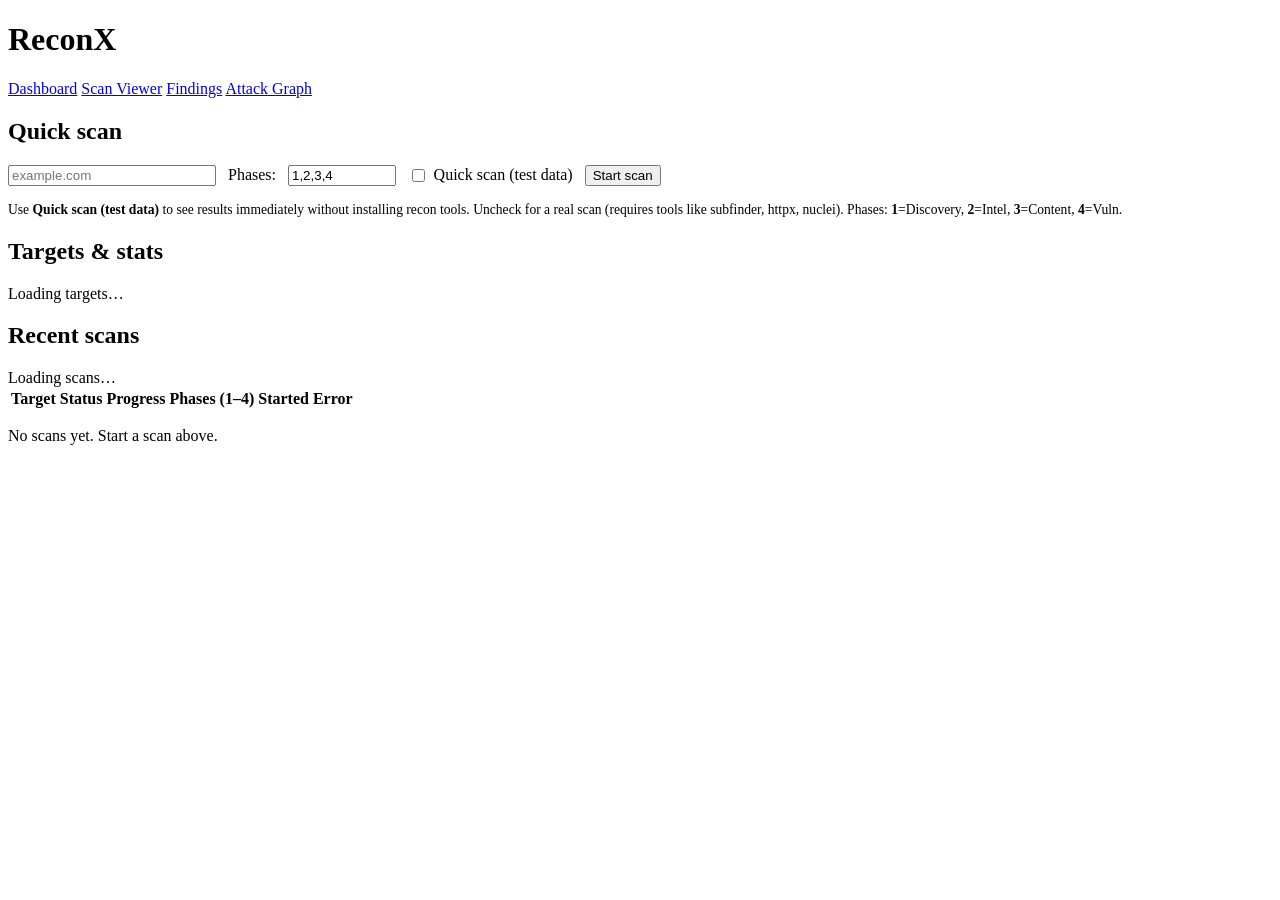
==== web/static/index.html @ 7039ba34 "Add initial project structure and essential files - Created .env.example for environment variable co" ====
<!DOCTYPE html>
<html lang="en">
<head>
  <meta charset="UTF-8">
  <meta name="viewport" content="width=device-width, initial-scale=1.0">
  <title>ReconX - Dashboard</title>
  <link rel="stylesheet" href="/assets/css/style.css">
  <link rel="preconnect" href="https://fonts.googleapis.com">
  <link rel="preconnect" href="https://fonts.gstatic.com" crossorigin>
  <link href="https://fonts.googleapis.com/css2?family=Inter:wght@400;500;600;700&family=JetBrains+Mono:wght@400;500;600&display=swap" rel="stylesheet">
</head>
<body>
  <header class="app-header">
    <h1>ReconX</h1>
    <nav class="app-nav">
      <a href="/" class="active">Dashboard</a>
      <a href="/scan_viewer.html">Scan Viewer</a>
      <a href="/findings.html">Findings</a>
      <a href="/graph_viewer.html">Attack Graph</a>
    </nav>
  </header>

  <main class="main">
    <div class="card">
      <h2>Quick scan</h2>
      <div style="display: flex; gap: 0.75rem; flex-wrap: wrap; align-items: center;">
        <input type="text" id="target" placeholder="example.com" style="min-width: 200px;">
        <label style="color: var(--text-muted);">Phases:</label>
        <input type="text" id="phases" value="1,2,3,4" style="width: 100px;">
        <label style="display: flex; align-items: center; gap: 0.35rem; cursor: pointer;">
          <input type="checkbox" id="testMode" title="Use mock data so results appear in seconds (no real tools needed)">
          <span>Quick scan (test data)</span>
        </label>
        <button type="button" class="btn btn-primary" id="startScan">Start scan</button>
      </div>
      <p id="scanMsg" class="error-msg hidden"></p>
      <p style="color: var(--text-muted); font-size: 0.85rem; margin: 0.5rem 0 0 0;">Use <strong>Quick scan (test data)</strong> to see results immediately without installing recon tools. Uncheck for a real scan (requires tools like subfinder, httpx, nuclei). Phases: <strong>1</strong>=Discovery, <strong>2</strong>=Intel, <strong>3</strong>=Content, <strong>4</strong>=Vuln.</p>
    </div>

    <div class="card">
      <h2>Targets &amp; stats</h2>
      <div id="targetsLoading" class="empty-state">Loading targets…</div>
      <div id="targetsList" class="hidden"></div>
    </div>

    <div class="card">
      <h2>Recent scans</h2>
      <div id="scansLoading" class="empty-state">Loading scans…</div>
      <div id="scansList" class="hidden">
        <div class="table-wrap">
          <table>
            <thead>
              <tr>
                <th>Target</th>
                <th>Status</th>
                <th>Progress</th>
                <th>Phases (1–4)</th>
                <th>Started</th>
                <th>Error</th>
              </tr>
            </thead>
            <tbody id="scansTableBody"></tbody>
          </table>
        </div>
      </div>
      <div id="scansEmpty" class="empty-state hidden">
        <p>No scans yet. Start a scan above.</p>
      </div>
    </div>
  </main>

  <script src="/assets/js/dashboard.js"></script>
</body>
</html>
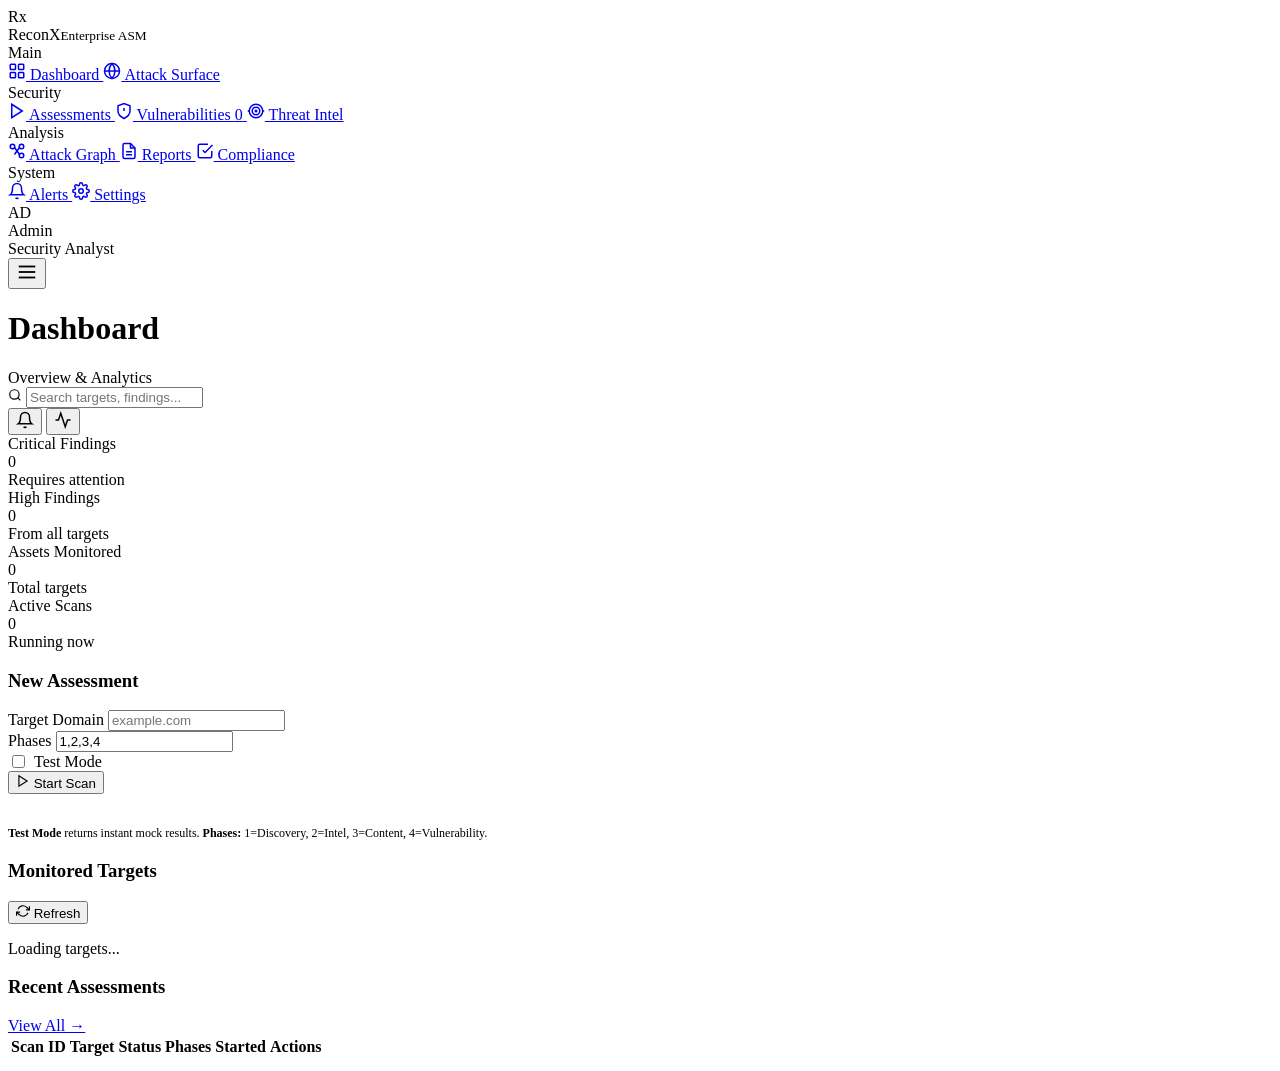
==== commit 67c9c3f5: "fix: wire all frontend JS to backend API endpoints - Fix 35+ element ID mismatches across scan_monit" ====
--- a/web/static/index.html
+++ b/web/static/index.html
@@ -3,72 +3,222 @@
 <head>
   <meta charset="UTF-8">
   <meta name="viewport" content="width=device-width, initial-scale=1.0">
-  <title>ReconX - Dashboard</title>
+  <title>Dashboard | ReconX Enterprise</title>
   <link rel="stylesheet" href="/assets/css/style.css">
   <link rel="preconnect" href="https://fonts.googleapis.com">
   <link rel="preconnect" href="https://fonts.gstatic.com" crossorigin>
   <link href="https://fonts.googleapis.com/css2?family=Inter:wght@400;500;600;700&family=JetBrains+Mono:wght@400;500;600&display=swap" rel="stylesheet">
 </head>
 <body>
-  <header class="app-header">
-    <h1>ReconX</h1>
-    <nav class="app-nav">
-      <a href="/" class="active">Dashboard</a>
-      <a href="/scan_viewer.html">Scan Viewer</a>
-      <a href="/findings.html">Findings</a>
-      <a href="/graph_viewer.html">Attack Graph</a>
-    </nav>
-  </header>
-
-  <main class="main">
-    <div class="card">
-      <h2>Quick scan</h2>
-      <div style="display: flex; gap: 0.75rem; flex-wrap: wrap; align-items: center;">
-        <input type="text" id="target" placeholder="example.com" style="min-width: 200px;">
-        <label style="color: var(--text-muted);">Phases:</label>
-        <input type="text" id="phases" value="1,2,3,4" style="width: 100px;">
-        <label style="display: flex; align-items: center; gap: 0.35rem; cursor: pointer;">
-          <input type="checkbox" id="testMode" title="Use mock data so results appear in seconds (no real tools needed)">
-          <span>Quick scan (test data)</span>
-        </label>
-        <button type="button" class="btn btn-primary" id="startScan">Start scan</button>
+  <div class="app-layout">
+    <!-- ===== SIDEBAR ===== -->
+    <aside class="sidebar" id="sidebar">
+      <div class="sidebar-header">
+        <div class="sidebar-logo">Rx</div>
+        <div class="sidebar-brand">ReconX<small>Enterprise ASM</small></div>
       </div>
-      <p id="scanMsg" class="error-msg hidden"></p>
-      <p style="color: var(--text-muted); font-size: 0.85rem; margin: 0.5rem 0 0 0;">Use <strong>Quick scan (test data)</strong> to see results immediately without installing recon tools. Uncheck for a real scan (requires tools like subfinder, httpx, nuclei). Phases: <strong>1</strong>=Discovery, <strong>2</strong>=Intel, <strong>3</strong>=Content, <strong>4</strong>=Vuln.</p>
+      <nav class="sidebar-nav">
+        <div class="sidebar-section">
+          <div class="sidebar-section-label">Main</div>
+          <a href="/" class="sidebar-item active">
+            <span class="sidebar-icon"><svg width="18" height="18" viewBox="0 0 24 24" fill="none" stroke="currentColor" stroke-width="2"><rect x="3" y="3" width="7" height="7" rx="1"/><rect x="14" y="3" width="7" height="7" rx="1"/><rect x="3" y="14" width="7" height="7" rx="1"/><rect x="14" y="14" width="7" height="7" rx="1"/></svg></span>
+            Dashboard
+          </a>
+          <a href="/attack-surface" class="sidebar-item">
+            <span class="sidebar-icon"><svg width="18" height="18" viewBox="0 0 24 24" fill="none" stroke="currentColor" stroke-width="2"><circle cx="12" cy="12" r="10"/><line x1="2" y1="12" x2="22" y2="12"/><path d="M12 2a15.3 15.3 0 0 1 4 10 15.3 15.3 0 0 1-4 10 15.3 15.3 0 0 1-4-10 15.3 15.3 0 0 1 4-10z"/></svg></span>
+            Attack Surface
+          </a>
+        </div>
+        <div class="sidebar-section">
+          <div class="sidebar-section-label">Security</div>
+          <a href="/assessments" class="sidebar-item">
+            <span class="sidebar-icon"><svg width="18" height="18" viewBox="0 0 24 24" fill="none" stroke="currentColor" stroke-width="2"><polygon points="5 3 19 12 5 21 5 3"/></svg></span>
+            Assessments
+          </a>
+          <a href="/vulnerabilities" class="sidebar-item">
+            <span class="sidebar-icon"><svg width="18" height="18" viewBox="0 0 24 24" fill="none" stroke="currentColor" stroke-width="2"><path d="M12 22s8-4 8-10V5l-8-3-8 3v7c0 6 8 10 8 10z"/><line x1="12" y1="8" x2="12" y2="12"/><line x1="12" y1="16" x2="12.01" y2="16"/></svg></span>
+            Vulnerabilities
+            <span class="sidebar-badge" id="sidebarVulnCount">0</span>
+          </a>
+          <a href="/assessments" class="sidebar-item">
+            <span class="sidebar-icon"><svg width="18" height="18" viewBox="0 0 24 24" fill="none" stroke="currentColor" stroke-width="2"><circle cx="12" cy="12" r="1"/><circle cx="12" cy="12" r="5"/><circle cx="12" cy="12" r="9"/><line x1="21" y1="12" x2="23" y2="12"/><line x1="1" y1="12" x2="3" y2="12"/></svg></span>
+            Threat Intel
+          </a>
+        </div>
+        <div class="sidebar-section">
+          <div class="sidebar-section-label">Analysis</div>
+          <a href="/graph" class="sidebar-item">
+            <span class="sidebar-icon"><svg width="18" height="18" viewBox="0 0 24 24" fill="none" stroke="currentColor" stroke-width="2"><circle cx="18" cy="18" r="3"/><circle cx="6" cy="6" r="3"/><circle cx="18" cy="6" r="3"/><line x1="8.6" y1="7.4" x2="15.4" y2="16.6"/><line x1="15.4" y1="7.4" x2="8.6" y2="16.6"/></svg></span>
+            Attack Graph
+          </a>
+          <a href="/reports" class="sidebar-item">
+            <span class="sidebar-icon"><svg width="18" height="18" viewBox="0 0 24 24" fill="none" stroke="currentColor" stroke-width="2"><path d="M14 2H6a2 2 0 0 0-2 2v16a2 2 0 0 0 2 2h12a2 2 0 0 0 2-2V8z"/><polyline points="14 2 14 8 20 8"/><line x1="16" y1="13" x2="8" y2="13"/><line x1="16" y1="17" x2="8" y2="17"/></svg></span>
+            Reports
+          </a>
+          <a href="/compliance" class="sidebar-item">
+            <span class="sidebar-icon"><svg width="18" height="18" viewBox="0 0 24 24" fill="none" stroke="currentColor" stroke-width="2"><polyline points="9 11 12 14 22 4"/><path d="M21 12v7a2 2 0 0 1-2 2H5a2 2 0 0 1-2-2V5a2 2 0 0 1 2-2h11"/></svg></span>
+            Compliance
+          </a>
+        </div>
+        <div class="sidebar-section">
+          <div class="sidebar-section-label">System</div>
+          <a href="/alerts" class="sidebar-item">
+            <span class="sidebar-icon"><svg width="18" height="18" viewBox="0 0 24 24" fill="none" stroke="currentColor" stroke-width="2"><path d="M18 8A6 6 0 0 0 6 8c0 7-3 9-3 9h18s-3-2-3-9"/><path d="M13.73 21a2 2 0 0 1-3.46 0"/></svg></span>
+            Alerts
+          </a>
+          <a href="/settings" class="sidebar-item">
+            <span class="sidebar-icon"><svg width="18" height="18" viewBox="0 0 24 24" fill="none" stroke="currentColor" stroke-width="2"><circle cx="12" cy="12" r="3"/><path d="M19.4 15a1.65 1.65 0 0 0 .33 1.82l.06.06a2 2 0 0 1 0 2.83 2 2 0 0 1-2.83 0l-.06-.06a1.65 1.65 0 0 0-1.82-.33 1.65 1.65 0 0 0-1 1.51V21a2 2 0 0 1-2 2 2 2 0 0 1-2-2v-.09A1.65 1.65 0 0 0 9 19.4a1.65 1.65 0 0 0-1.82.33l-.06.06a2 2 0 0 1-2.83 0 2 2 0 0 1 0-2.83l.06-.06A1.65 1.65 0 0 0 4.68 15a1.65 1.65 0 0 0-1.51-1H3a2 2 0 0 1-2-2 2 2 0 0 1 2-2h.09A1.65 1.65 0 0 0 4.6 9a1.65 1.65 0 0 0-.33-1.82l-.06-.06a2 2 0 0 1 0-2.83 2 2 0 0 1 2.83 0l.06.06A1.65 1.65 0 0 0 9 4.68a1.65 1.65 0 0 0 1-1.51V3a2 2 0 0 1 2-2 2 2 0 0 1 2 2v.09a1.65 1.65 0 0 0 1 1.51 1.65 1.65 0 0 0 1.82-.33l.06-.06a2 2 0 0 1 2.83 0 2 2 0 0 1 0 2.83l-.06.06a1.65 1.65 0 0 0-.33 1.82V9a1.65 1.65 0 0 0 1.51 1H21a2 2 0 0 1 2 2 2 2 0 0 1-2 2h-.09a1.65 1.65 0 0 0-1.51 1z"/></svg></span>
+            Settings
+          </a>
+        </div>
+      </nav>
+      <div class="sidebar-footer">
+        <div class="sidebar-user">
+          <div class="sidebar-avatar">AD</div>
+          <div class="sidebar-user-info">
+            <div class="sidebar-user-name">Admin</div>
+            <div class="sidebar-user-role">Security Analyst</div>
+          </div>
+        </div>
+      </div>
+    </aside>
+    <div class="sidebar-overlay" id="sidebarOverlay"></div>
+
+    <!-- ===== MAIN ===== -->
+    <div class="main-wrapper">
+      <header class="topbar">
+        <button class="sidebar-toggle" id="sidebarToggle" aria-label="Toggle sidebar">
+          <svg width="22" height="22" viewBox="0 0 24 24" fill="none" stroke="currentColor" stroke-width="2"><line x1="3" y1="12" x2="21" y2="12"/><line x1="3" y1="6" x2="21" y2="6"/><line x1="3" y1="18" x2="21" y2="18"/></svg>
+        </button>
+        <h1 class="topbar-title">Dashboard</h1>
+        <span class="topbar-breadcrumb">Overview &amp; Analytics</span>
+        <div class="topbar-spacer"></div>
+        <div class="topbar-search">
+          <span class="topbar-search-icon"><svg width="14" height="14" viewBox="0 0 24 24" fill="none" stroke="currentColor" stroke-width="2"><circle cx="11" cy="11" r="8"/><line x1="21" y1="21" x2="16.65" y2="16.65"/></svg></span>
+          <input type="text" placeholder="Search targets, findings...">
+        </div>
+        <div class="topbar-actions">
+          <button class="topbar-icon-btn" title="Notifications">
+            <svg width="18" height="18" viewBox="0 0 24 24" fill="none" stroke="currentColor" stroke-width="2"><path d="M18 8A6 6 0 0 0 6 8c0 7-3 9-3 9h18s-3-2-3-9"/><path d="M13.73 21a2 2 0 0 1-3.46 0"/></svg>
+            <span class="notification-dot"></span>
+          </button>
+          <button class="topbar-icon-btn" id="apiHealthDot" title="API Status">
+            <svg width="18" height="18" viewBox="0 0 24 24" fill="none" stroke="currentColor" stroke-width="2"><polyline points="22 12 18 12 15 21 9 3 6 12 2 12"/></svg>
+          </button>
+        </div>
+      </header>
+
+      <main class="content">
+
+        <!-- KPI Stats -->
+        <div class="stats-grid">
+          <div class="stat-card critical">
+            <div class="stat-label">Critical Findings</div>
+            <div class="stat-value" id="criticalCount">0</div>
+            <div class="stat-change down"><span>Requires attention</span></div>
+          </div>
+          <div class="stat-card high">
+            <div class="stat-label">High Findings</div>
+            <div class="stat-value" id="highCount">0</div>
+            <div class="stat-change"><span class="muted">From all targets</span></div>
+          </div>
+          <div class="stat-card success">
+            <div class="stat-label">Assets Monitored</div>
+            <div class="stat-value" id="assetCount">0</div>
+            <div class="stat-change up"><span class="muted">Total targets</span></div>
+          </div>
+          <div class="stat-card info">
+            <div class="stat-label">Active Scans</div>
+            <div class="stat-value" id="activeScanCount">0</div>
+            <div class="stat-change"><span class="muted">Running now</span></div>
+          </div>
+        </div>
+
+        <!-- Quick Scan -->
+        <div class="card">
+          <div class="card-header">
+            <h3 class="card-title">New Assessment</h3>
+          </div>
+          <div class="card-body">
+            <div class="input-row">
+              <div class="form-group" style="flex:2; margin-bottom:0;">
+                <label>Target Domain</label>
+                <input type="text" id="target" placeholder="example.com" class="form-control">
+              </div>
+              <div class="form-group" style="flex:1; margin-bottom:0;">
+                <label>Phases</label>
+                <input type="text" id="phases" value="1,2,3,4" class="form-control">
+              </div>
+              <div class="form-group" style="margin-bottom:0; align-self:flex-end;">
+                <label style="display:flex; align-items:center; gap:6px; cursor:pointer; white-space:nowrap;">
+                  <input type="checkbox" id="testMode"> Test Mode
+                </label>
+              </div>
+              <div style="align-self:flex-end;">
+                <button class="btn btn-primary" id="startScan">
+                  <svg width="14" height="14" viewBox="0 0 24 24" fill="none" stroke="currentColor" stroke-width="2"><polygon points="5 3 19 12 5 21 5 3"/></svg>
+                  Start Scan
+                </button>
+              </div>
+            </div>
+            <div id="scanMsg" class="hidden mt-4" style="padding:10px; border-radius:6px; font-size:0.8125rem;"></div>
+            <p class="text-muted mt-2" style="font-size:0.75rem;">
+              <strong>Test Mode</strong> returns instant mock results. <strong>Phases:</strong> 1=Discovery, 2=Intel, 3=Content, 4=Vulnerability.
+            </p>
+          </div>
+        </div>
+
+        <!-- Active Targets -->
+        <div class="card">
+          <div class="card-header">
+            <h3 class="card-title">Monitored Targets</h3>
+            <div class="card-actions">
+              <button class="btn btn-ghost btn-sm" id="refreshTargets">
+                <svg width="14" height="14" viewBox="0 0 24 24" fill="none" stroke="currentColor" stroke-width="2"><polyline points="23 4 23 10 17 10"/><polyline points="1 20 1 14 7 14"/><path d="M3.51 9a9 9 0 0 1 14.85-3.36L23 10M1 14l4.64 4.36A9 9 0 0 0 20.49 15"/></svg>
+                Refresh
+              </button>
+            </div>
+          </div>
+          <div class="card-body" id="targetsContainer">
+            <div class="empty-state">
+              <div class="spinner"></div>
+              <p class="mt-4">Loading targets...</p>
+            </div>
+          </div>
+        </div>
+
+        <!-- Recent Scans Table -->
+        <div class="card">
+          <div class="card-header">
+            <h3 class="card-title">Recent Assessments</h3>
+            <div class="card-actions">
+              <a href="/assessments" class="btn btn-ghost btn-sm">View All &rarr;</a>
+            </div>
+          </div>
+          <div class="table-wrapper">
+            <table>
+              <thead>
+                <tr>
+                  <th>Scan ID</th>
+                  <th>Target</th>
+                  <th>Status</th>
+                  <th>Phases</th>
+                  <th>Started</th>
+                  <th>Actions</th>
+                </tr>
+              </thead>
+              <tbody id="scansTableBody">
+                <tr><td colspan="6" class="text-center"><div class="spinner mt-4 mb-4"></div></td></tr>
+              </tbody>
+            </table>
+          </div>
+        </div>
+
+      </main>
     </div>
-
-    <div class="card">
-      <h2>Targets &amp; stats</h2>
-      <div id="targetsLoading" class="empty-state">Loading targets…</div>
-      <div id="targetsList" class="hidden"></div>
-    </div>
-
-    <div class="card">
-      <h2>Recent scans</h2>
-      <div id="scansLoading" class="empty-state">Loading scans…</div>
-      <div id="scansList" class="hidden">
-        <div class="table-wrap">
-          <table>
-            <thead>
-              <tr>
-                <th>Target</th>
-                <th>Status</th>
-                <th>Progress</th>
-                <th>Phases (1–4)</th>
-                <th>Started</th>
-                <th>Error</th>
-              </tr>
-            </thead>
-            <tbody id="scansTableBody"></tbody>
-          </table>
-        </div>
-      </div>
-      <div id="scansEmpty" class="empty-state hidden">
-        <p>No scans yet. Start a scan above.</p>
-      </div>
-    </div>
-  </main>
-
-  <script src="/assets/js/dashboard.js"></script>
+  </div>
+
+  <div class="toast-container" id="toastContainer"></div>
+  <script src="/assets/js/dashboard-v2.js"></script>
 </body>
 </html>
